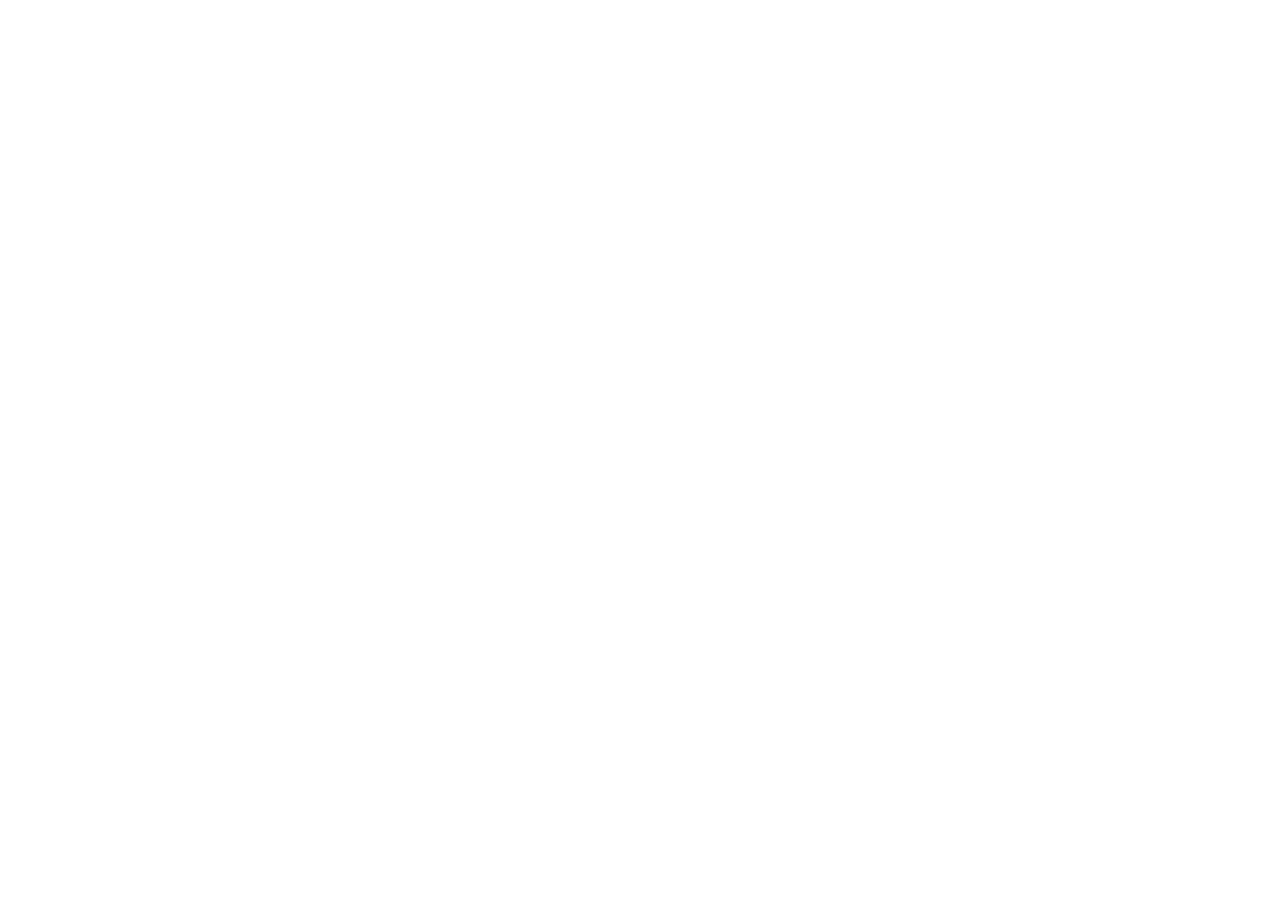
==== index.html @ 0e3a63d8 "Add files via upload" ====
<!DOCTYPE html>
<html lang="en">
<head>
    <meta charset="UTF-8">
    <meta name="viewport" content="width=device-width, initial-scale=1.0">
    <title>Login</title>
</head>
<body>
    
</body>
</html>
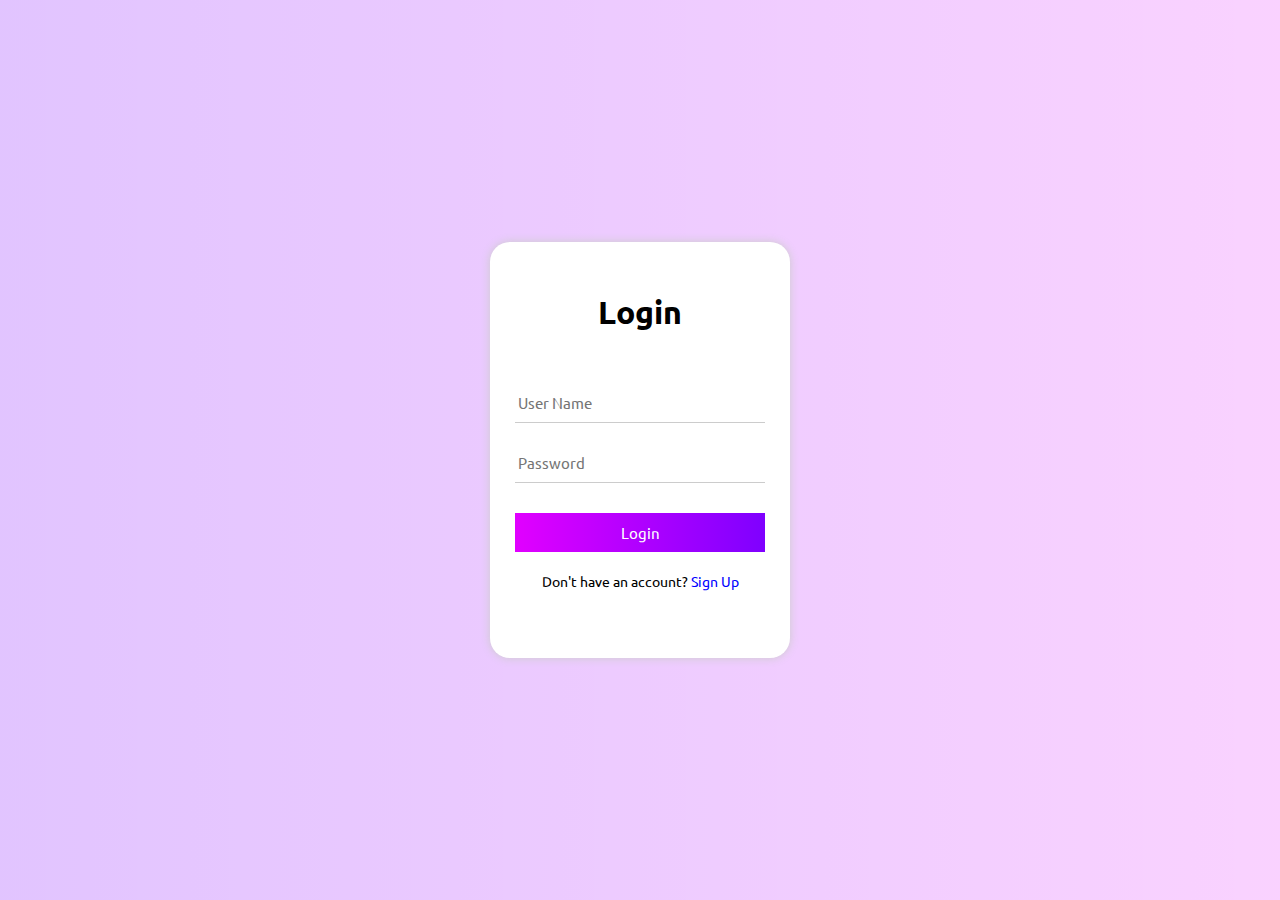
==== commit 4db43153: "Update index.html" ====
--- a/index.html
+++ b/index.html
@@ -4,8 +4,47 @@
     <meta charset="UTF-8">
     <meta name="viewport" content="width=device-width, initial-scale=1.0">
     <title>Login</title>
+    <link rel="stylesheet" href="css/style.css">
+    <link rel="preconnect" href="https://fonts.googleapis.com">
+<link rel="preconnect" href="https://fonts.gstatic.com" crossorigin>
+<link href="https://fonts.googleapis.com/css2?family=Ubuntu:ital,wght@0,300;0,400;0,500;0,700;1,300;1,400;1,500;1,700&display=swap" rel="stylesheet">
+<link rel="stylesheet" href="https://cdnjs.cloudflare.com/ajax/libs/animate.css/4.1.1/animate.min.css"/>
+<link rel="stylesheet" href="https://cdnjs.cloudflare.com/ajax/libs/font-awesome/6.5.2/css/all.min.css" integrity="sha512-SnH5WK+bZxgPHs44uWIX+LLJAJ9/2PkPKZ5QiAj6Ta86w+fsb2TkcmfRyVX3pBnMFcV7oQPJkl9QevSCWr3W6A==" crossorigin="anonymous" referrerpolicy="no-referrer" />
 </head>
 <body>
+    <div id="container">
+        <div id="loginpage">
+            <div id="login" class="animate__animated animate__flipInY">
+                <h1 align="center">Login</h1>
+                <form id="login_frm" autocomplete="off">
+                    <input type="text" placeholder="User Name" id="login_uname" required="required">
+                    <small id="email_warning"><i class="fa fa-exclamation-triangle" aria-hidden="true"></i> Your Email ID is not Registered</small>
+                    <input type="password" placeholder="Password" id="login_pwd" required="required">
+                    <small id="password_warning"><i class="fa fa-exclamation-triangle" aria-hidden="true"></i> Wrong Password</small>
+                    <button type="submit" id="login_btn">Login</button>
+                </form>
+                <p>Don't have an account? <span id="signup_link">Sign Up</span><br><br></p>
+            </div>
+            <div id="signup" class="animate__animated animate__flipInY">
+                <h1 align="center">Sign up</h1>
+                <form id="signup_frm" autocomplete="off">
+                    <input type="name" required="required" placeholder="Name" id="username">
+                    <input type="email" required="required" placeholder="Email" id="email">
+                    <small id="email_notice"><i class="fa fa-exclamation-triangle" aria-hidden="true"></i> Email ID already exist</small>
+                    <input type="number" required="required" placeholder="Phone no." id="phone">
+                    <input type="password" required="required" placeholder="Password" id="password">
+                    <button type="submit" id="signup_btn">Sign up</button>
+                </form>
+                <p>Already have an account? <span id="login_link">Login</span><br><br></p>
+            </div>
     
+        </div>
+
+    </div>
+<!--Start External Javascript coding-->
+    
+<script src="java/login.js"></script>
+
+<!--End External Javascript coding-->
 </body>
 </html>--- a/css/style.css
+++ b/css/style.css
@@ -0,0 +1,136 @@
+@charset "utf-8";
+
+*{
+    margin: 0;
+    padding: 0;
+    box-sizing: border-box;
+}
+
+.col-1{
+    width: 8.33%;
+}
+
+.col-2{
+    width: 16.66%;
+}
+
+.col-3{
+    width: 25%;
+}
+
+.col-4{
+    width: 33.33%;
+}
+
+.col-5{
+    width: 41.66%;
+}
+
+.col-6{
+    width: 50%;
+}
+
+.col-7{
+    width: 58.33%;
+}
+
+.col-8{
+    width: 66.66;
+}
+
+.col-9{
+    width: 75%;
+}
+
+.col-10{
+    width: 83.33%;
+}
+
+.col-11{
+    width: 91.66%;
+}
+
+.col-12{
+    width: 100%;
+}
+
+#container{
+    width: 100%;
+    height: 100vh;
+    display: flex;
+    justify-content: center;
+    align-items: center;
+    background: rgb(127,0,255);
+    background: linear-gradient(90deg, rgba(127,0,255,0.2329306722689075) 0%, rgba(225,0,255,0.17690826330532217) 100%);
+}
+
+#loginpage{
+    width: 300px;
+    height: auto;
+    background-color: white;
+    box-shadow: 0px 0px 10px #ccc;
+    border-radius: 20px;
+    padding: 50px 25px;
+}
+
+#signup{
+    display: none;
+}
+
+#login h1, #signup h1{
+    font-family: 'Ubuntu',sans-serif;
+}
+
+#login_uname,#login_pwd,#username,#email,#phone,#password{
+    border: none;
+    border-bottom: 1px solid #ccc;
+    padding: 10px;
+    padding-left: 3px;
+    margin-top: 20px;
+    width: 100%;
+    font-size: 15px;
+    font-family: 'Ubuntu',sans-serif;
+    outline: none;
+    color: #727272;
+}
+
+#login_frm{
+    margin-top: 30px;
+}
+
+#signup_frm{
+    margin-top: 10px;
+}
+
+#login_btn,#signup_btn{
+    width: 100%;
+    padding: 10px;
+    border: none;
+    font-size: 15px;
+    background: #7F00FF;  /* fallback for old browsers */
+    background: -webkit-linear-gradient(to right, #E100FF, #7F00FF);  /* Chrome 10-25, Safari 5.1-6 */
+    background: linear-gradient(to right, #E100FF, #7F00FF); /* W3C, IE 10+/ Edge, Firefox 16+, Chrome 26+, Opera 12+, Safari 7+ */
+    color: white;
+    font-family: 'Ubuntu',sans-serif;
+    outline: none;
+    cursor: pointer;
+    margin-top: 30px;
+}
+
+#login p,#signup p{
+    font-family: 'Ubuntu',sans-serif;
+    margin-top: 20px;
+    font-size: 14px;
+    text-align: center;
+}
+
+#login span,#signup span{
+    color: blue;
+    cursor: pointer;
+}
+
+#email_notice, #email_warning ,#password_warning{
+    font-family: 'Ubuntu',sans-serif;
+    color: red;
+    display: none;
+}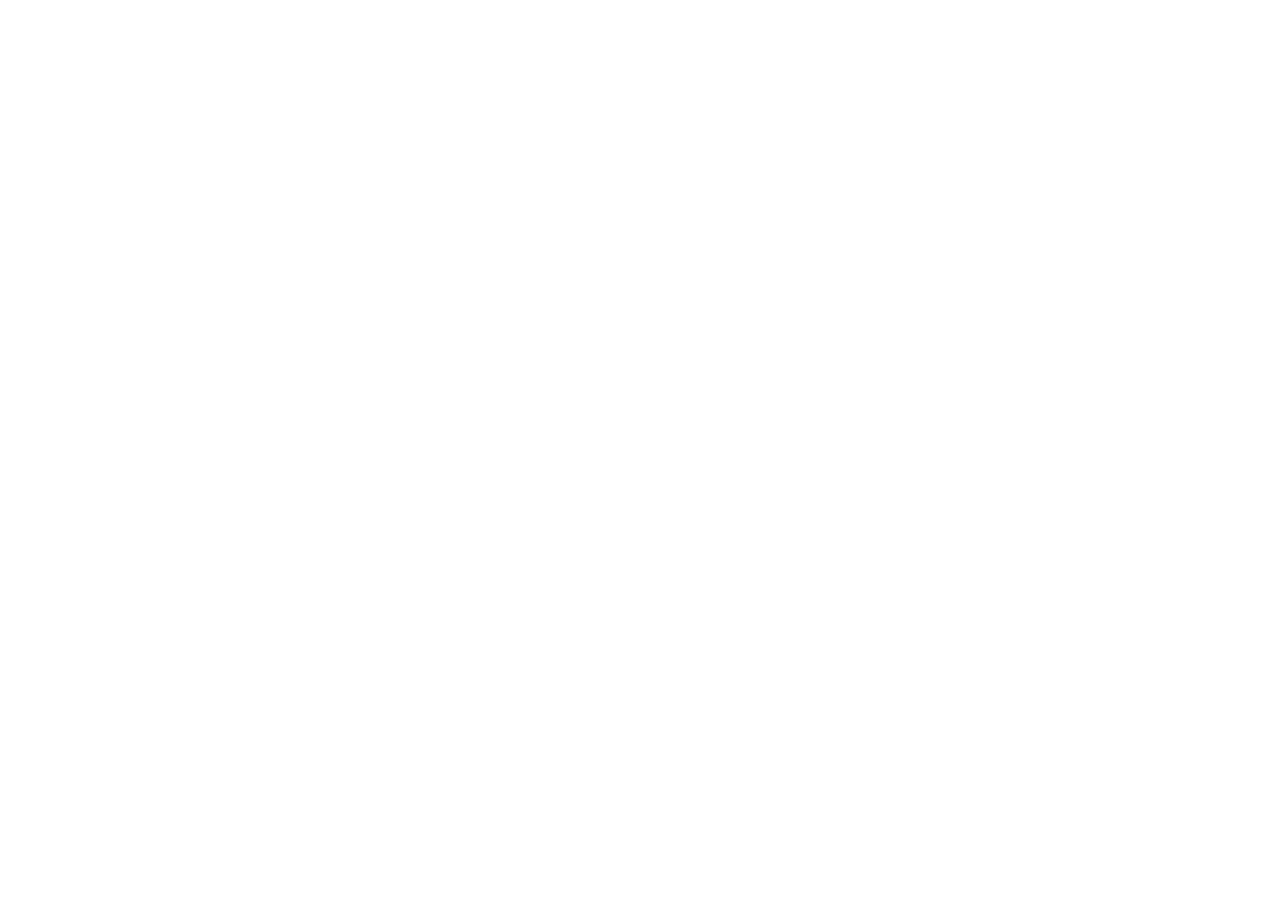
==== commit c275814b: "Update index.html" ====
--- a/index.html
+++ b/index.html
@@ -3,7 +3,7 @@
 <head>
     <meta charset="UTF-8">
     <meta name="viewport" content="width=device-width, initial-scale=1.0">
-    <title>Login</title>
+    <title>Homepage</title>
     <link rel="stylesheet" href="css/style.css">
     <link rel="preconnect" href="https://fonts.googleapis.com">
 <link rel="preconnect" href="https://fonts.gstatic.com" crossorigin>
@@ -12,35 +12,8 @@
 <link rel="stylesheet" href="https://cdnjs.cloudflare.com/ajax/libs/font-awesome/6.5.2/css/all.min.css" integrity="sha512-SnH5WK+bZxgPHs44uWIX+LLJAJ9/2PkPKZ5QiAj6Ta86w+fsb2TkcmfRyVX3pBnMFcV7oQPJkl9QevSCWr3W6A==" crossorigin="anonymous" referrerpolicy="no-referrer" />
 </head>
 <body>
-    <div id="container">
-        <div id="loginpage">
-            <div id="login" class="animate__animated animate__flipInY">
-                <h1 align="center">Login</h1>
-                <form id="login_frm" autocomplete="off">
-                    <input type="text" placeholder="User Name" id="login_uname" required="required">
-                    <small id="email_warning"><i class="fa fa-exclamation-triangle" aria-hidden="true"></i> Your Email ID is not Registered</small>
-                    <input type="password" placeholder="Password" id="login_pwd" required="required">
-                    <small id="password_warning"><i class="fa fa-exclamation-triangle" aria-hidden="true"></i> Wrong Password</small>
-                    <button type="submit" id="login_btn">Login</button>
-                </form>
-                <p>Don't have an account? <span id="signup_link">Sign Up</span><br><br></p>
-            </div>
-            <div id="signup" class="animate__animated animate__flipInY">
-                <h1 align="center">Sign up</h1>
-                <form id="signup_frm" autocomplete="off">
-                    <input type="name" required="required" placeholder="Name" id="username">
-                    <input type="email" required="required" placeholder="Email" id="email">
-                    <small id="email_notice"><i class="fa fa-exclamation-triangle" aria-hidden="true"></i> Email ID already exist</small>
-                    <input type="number" required="required" placeholder="Phone no." id="phone">
-                    <input type="password" required="required" placeholder="Password" id="password">
-                    <button type="submit" id="signup_btn">Sign up</button>
-                </form>
-                <p>Already have an account? <span id="login_link">Login</span><br><br></p>
-            </div>
     
-        </div>
-
-    </div>
+    
 <!--Start External Javascript coding-->
     
 <script src="java/login.js"></script>
